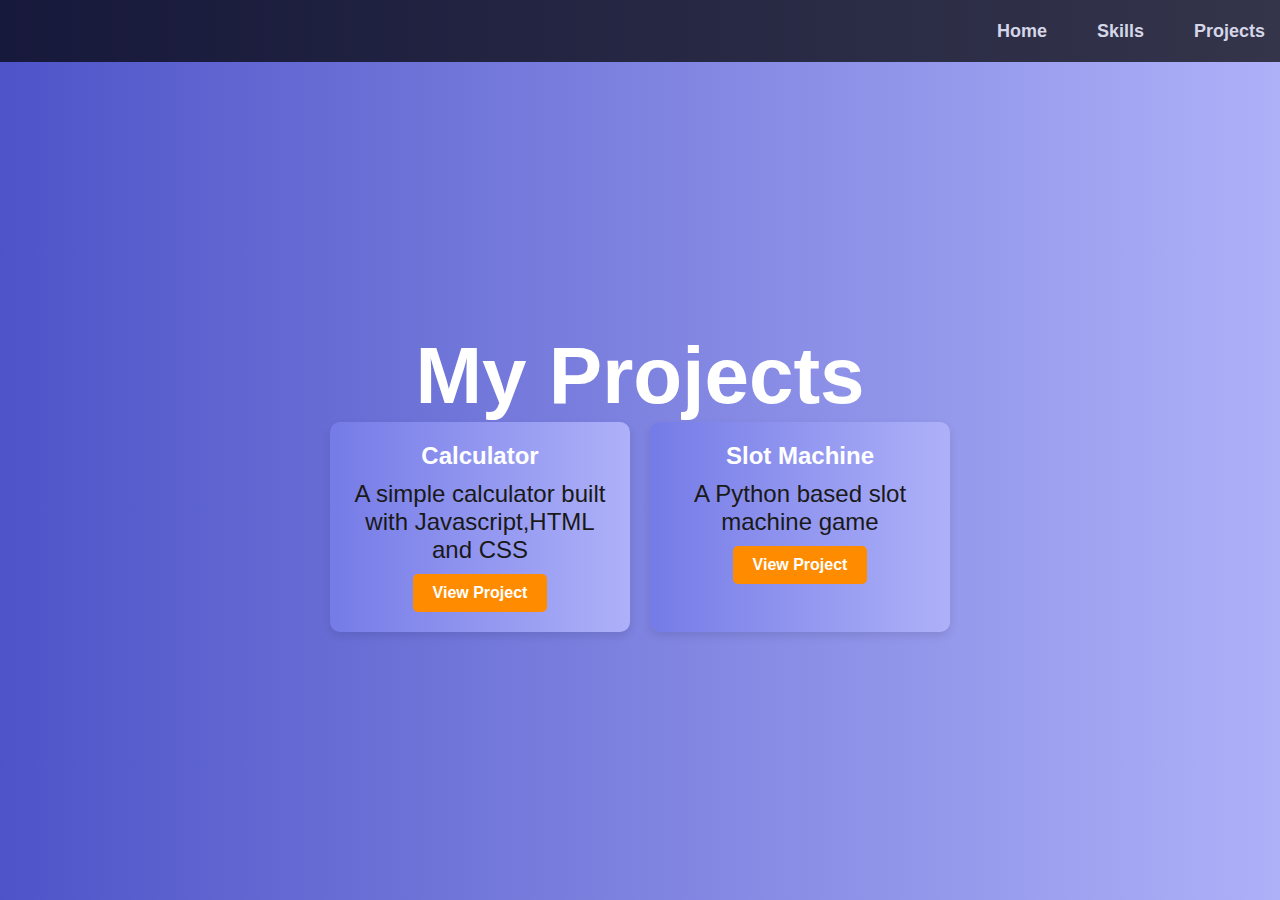
==== projects.html @ d9be4e6f "updated portfolio" ====
<!DOCTYPE html>
<html lang="en">
<head>
    <meta charset="UTF-8">
    <meta name="viewport" content="width=device-width, initial-scale=1.0">
    <title>Projects - Rehema's Portfolio</title>
    <link rel="stylesheet" href="styles.css">
</head>
<body>
    <header>
        <nav>
            <ul>
                <li><a href="index.html">Home</a></li>
                <li><a href="skills.html">Skills</a></li>
                <li><a href="projects.html">Projects</a></li>
            </ul>
        </nav>
    </header>
    <section class="hero">
        <h1>My Projects</h1>
        <div class ="project-boxes">
        <div class = "project-box">
            <h2>Calculator</h2>
            <p> A simple calculator built with Javascript,HTML and CSS</p>
            <a href="https://rem598.github.io/Calculator-Project-Javascript/" class = "button">View Project</a>
        </div>
        
        <div class = "project-box">
            <h2>Slot Machine</h2>
            <p> A Python based slot machine game</p>
            <a href="https://rem598.github.io/Slot_Machine/" class ="button">View Project</a>
        </div>
        </div>
    </section>       
    
</body>
</html>
---- styles.css ----
/* Reset some default styles */
* {
    margin: 0;
    padding: 0;
    box-sizing: border-box;
}

/* Gradient Background */
body {
    margin: 0;
    padding: 0;
    font-family: 'Arial', sans-serif;
    background: linear-gradient(to right, #4e54c8, #aeb1f8);
    color: white;
    height: 100vh;
    display: flex;
    flex-direction: column;
    align-items: center;
    justify-content: center;
    text-align: center;
}
/* Container for Text and Image */
.homepage-container {
    display: flex;
    justify-content: space-between;
    align-items: center;
    padding: 50px;
    max-width: 1200px;
    margin: 0 auto;
}
/* Text Section */
.text-section {
    flex: 1;
    max-width: 50%;
    color: #e6dede;
}

/* Image Section */
.image-section {
    flex: 1;
    max-width: 50%;
    text-align: right;
}

.image-section img {
    max-width: 100%;
    height: auto;
    border-radius: 10px;
    width: 500px;
    border-radius: 10px; /* Optional: Add rounded corners */
    margin-left: 20px; /* Optional: Add some space between text and image */
}


/* Text Section */
.text-section {
    flex: 1;
    max-width: 50%;
    color: white;
}

/* Image Section */
.image-section {
    flex: 1;
    max-width: 50%;
    text-align: right;
}

.image-section img {
    max-width: 100%;
    height: auto;
    border-radius: 10px;
}

/* Project Title */
.project-title {
    color: darkorange; /* Change to a color you prefer */
    font-weight: bold;
    margin-bottom: 5px;
}

/* Project Container */
.project {
    margin-bottom: 20px;
    text-align: left;
}

/* Button Style */
.button {
    display: inline-block;
    padding: 10px 20px;
    background-color: darkorange;
    color: white;
    text-decoration: none;
    border-radius: 5px;
    transition: background-color 0.3s ease;
    font-weight: bold;
}

.button:hover {
    background-color: #0056b3;
}

/* Alignment */
.project {
    max-width: 600px;
    margin-bottom: 20px;
    margin: 0 auto; /* Center the project container */
}

/* Homepage Paragraph */
h2 {
    color: white;
}

p {
    font-weight: normal; /* Reducing the boldness */
    color: #1a1919;
    font-size: 0.5em;
    margin: 10px 0;
}

header {
    width: 100%;
    background-color: rgba(0, 0, 0, 0.7);
    padding: 20px 0;
    top: 0;
    display: flex;
    justify-content: flex-end;
}

nav ul {
    list-style-type: none;
    display: flex;
    justify-content: center;
    margin: 0;
    padding: 0;
    gap: 20px;
}

nav ul li {
    margin: 0 15px;
}

nav ul li a {
    text-decoration: none;
    color: #d5d6e7;
    font-weight: bold;
    font-size: 18px;
}

.content {
    text-align: center;
    max-width: 800px;
}

h1 {
    font-size: 5em;
    margin: 0;
}

p {
    font-size: 1.5em;
    margin: 10px 0;
}

ul {
    list-style-type: none;
    padding: 0;
}

ul li {
    font-size: 1.2em;
    margin: 5px 0;
}
/* Ensure skills.html and projects.html share the same style */
section {
    display: flex;
    flex-direction: column;
    justify-content: center;
    align-items: center;
    height: 100vh;
}

.project-boxes {
    display: flex;
    gap: 20px; /* Space between boxes */
    flex-wrap: wrap; /* Wrap to next line if necessary */
    justify-content: center; /* Center the boxes */
}

.project-box {
    background:linear-gradient(to right, #757be7, #aeb1f8);
    padding: 20px;
    border-radius: 10px; /* Rounded corners */
    box-shadow: 0 4px 8px rgba(0, 0, 0, 0.1); /* Optional: Add shadow for depth */
    max-width: 300px; /* Maximum width of the box */
    text-align: center; /* Center text inside the box */
}

.project-box h3 {
    color: white; /* Different color for project title */
}

.view-project-btn {
    display: inline-block;
    margin-top: 10px;
    padding: 10px 20px;
    background-color: darkorange; /* Bold color for button */
    color: white;
    text-decoration: none;
    border-radius: 5px; /* Rounded corners for button */
}

.view-project-btn:hover {
    background-color: #0056b3; /* Darker shade on hover */
}

.skills-section {
    text-align: center;
    padding: 110px 0;
    margin-top: -50px;
}

.skills-container {
    display: flex;
    flex-wrap: wrap;
    justify-content: center;
    gap: 20px;
}

.skill-box {
    background-color:  #aeb1f8;
    padding: 15px 20px;
    border-radius: 8px;
    box-shadow: 0 4px 8px rgba(0, 0, 0, 0.1);
    font-size: 16px;
    color: #333;
    transition: transform 0.2s ease-in-out;
}

.skill-box:hover {
    transform: translateY(-5px);
}

/* Adjusting for smaller screens */
@media (max-width: 768px) {
    .skill-box {
        width: 100%;
        margin-bottom: 10px;
    }
}
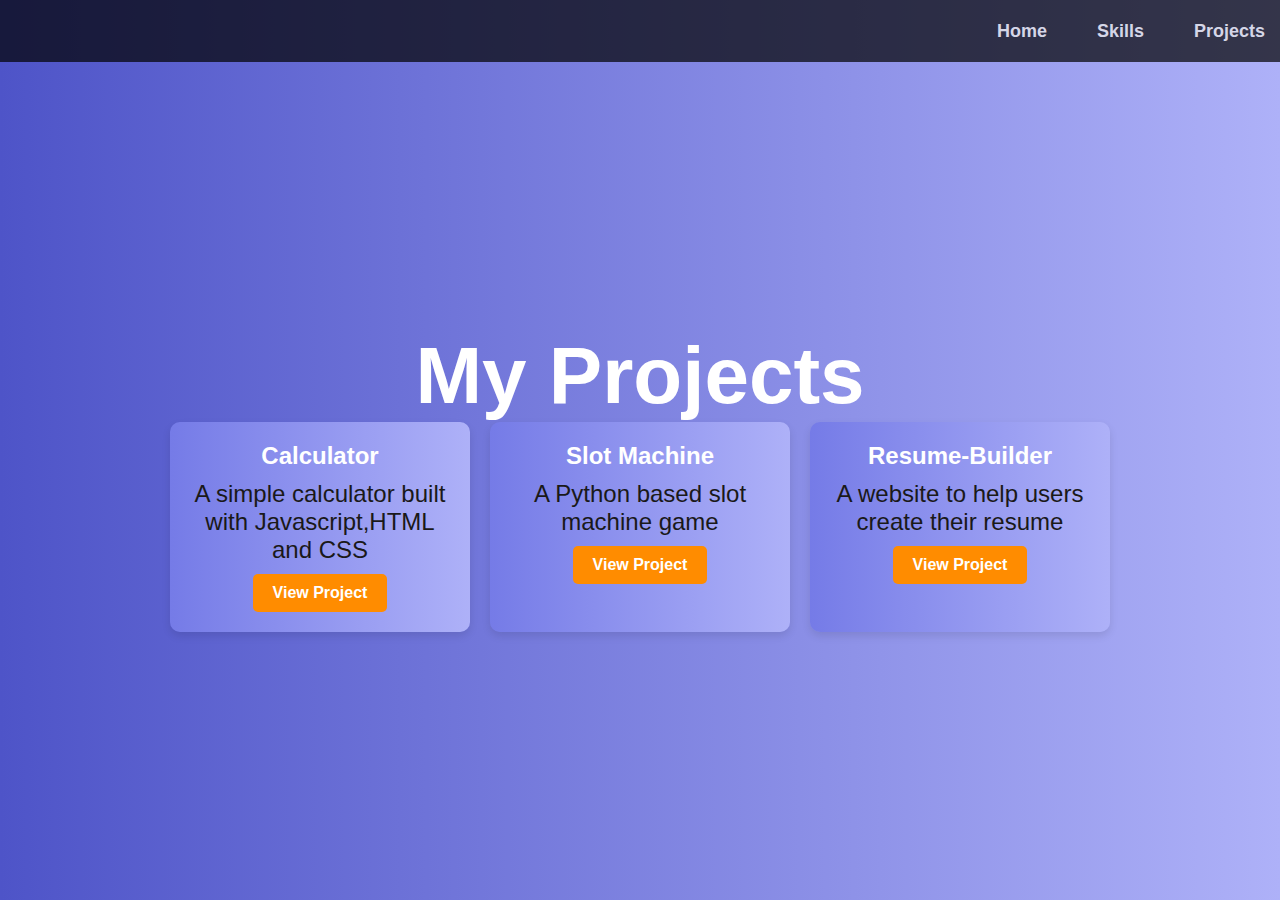
==== commit 22c3adf7: "updated" ====
--- a/projects.html
+++ b/projects.html
@@ -30,6 +30,13 @@
             <p> A Python based slot machine game</p>
             <a href="https://rem598.github.io/Slot_Machine/" class ="button">View Project</a>
         </div>
+
+        <div class = "project-box">
+            <h2>Resume-Builder</h2>
+            <p>A website to help users create their resume</p>
+            <a href="https://rem598.github.io/resume-builder/" class ="button">View Project</a>
+        </div>
+        
         </div>
     </section>       
     
--- a/styles.css
+++ b/styles.css
@@ -249,4 +249,4 @@
         width: 100%;
         margin-bottom: 10px;
     }
-}
+}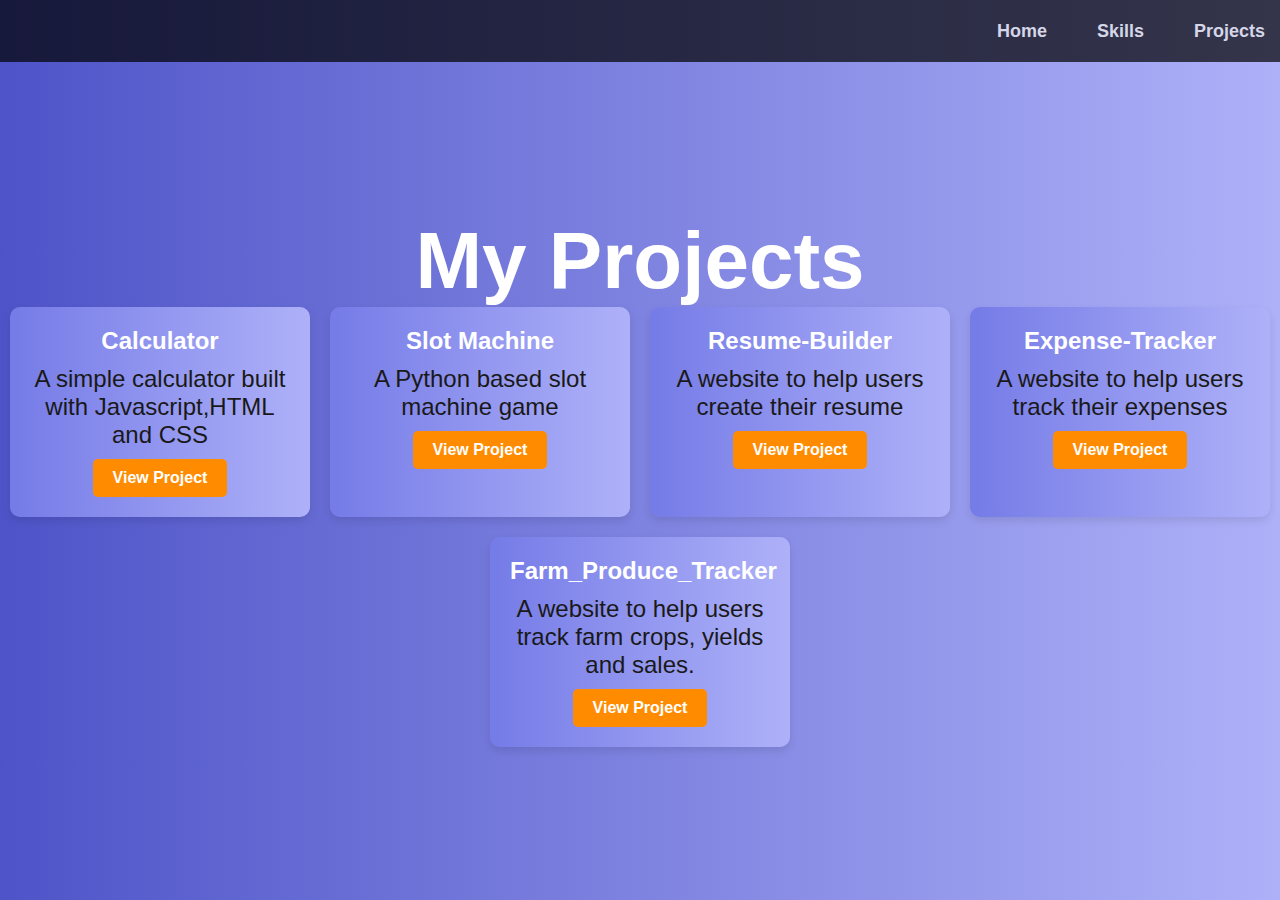
==== commit a864e471: "updated" ====
--- a/projects.html
+++ b/projects.html
@@ -28,7 +28,7 @@
         <div class = "project-box">
             <h2>Slot Machine</h2>
             <p> A Python based slot machine game</p>
-            <a href="https://rem598.github.io/Slot_Machine/" class ="button">View Project</a>
+            <a href="https://github.com/Rem598/Slot_Machine.git" class ="button">View Project</a>
         </div>
 
         <div class = "project-box">
@@ -36,6 +36,18 @@
             <p>A website to help users create their resume</p>
             <a href="https://rem598.github.io/resume-builder/" class ="button">View Project</a>
         </div>
+
+        <div class = "project-box">
+            <h2>Expense-Tracker</h2>
+            <p>A website to help users track their expenses</p>
+            <a href="https://github.com/Rem598/Expense-Tracker.git" class ="button">View Project</a>
+        </div>
+
+        <div class = "project-box">
+            <h2>Farm_Produce_Tracker</h2>
+            <p>A website to help users track farm crops, yields and sales.</p>
+            <a href="https://github.com/Rem598/Farm_Produce_Tracker.git" class ="button">View Project</a>
+        </div>
         
         </div>
     </section>       
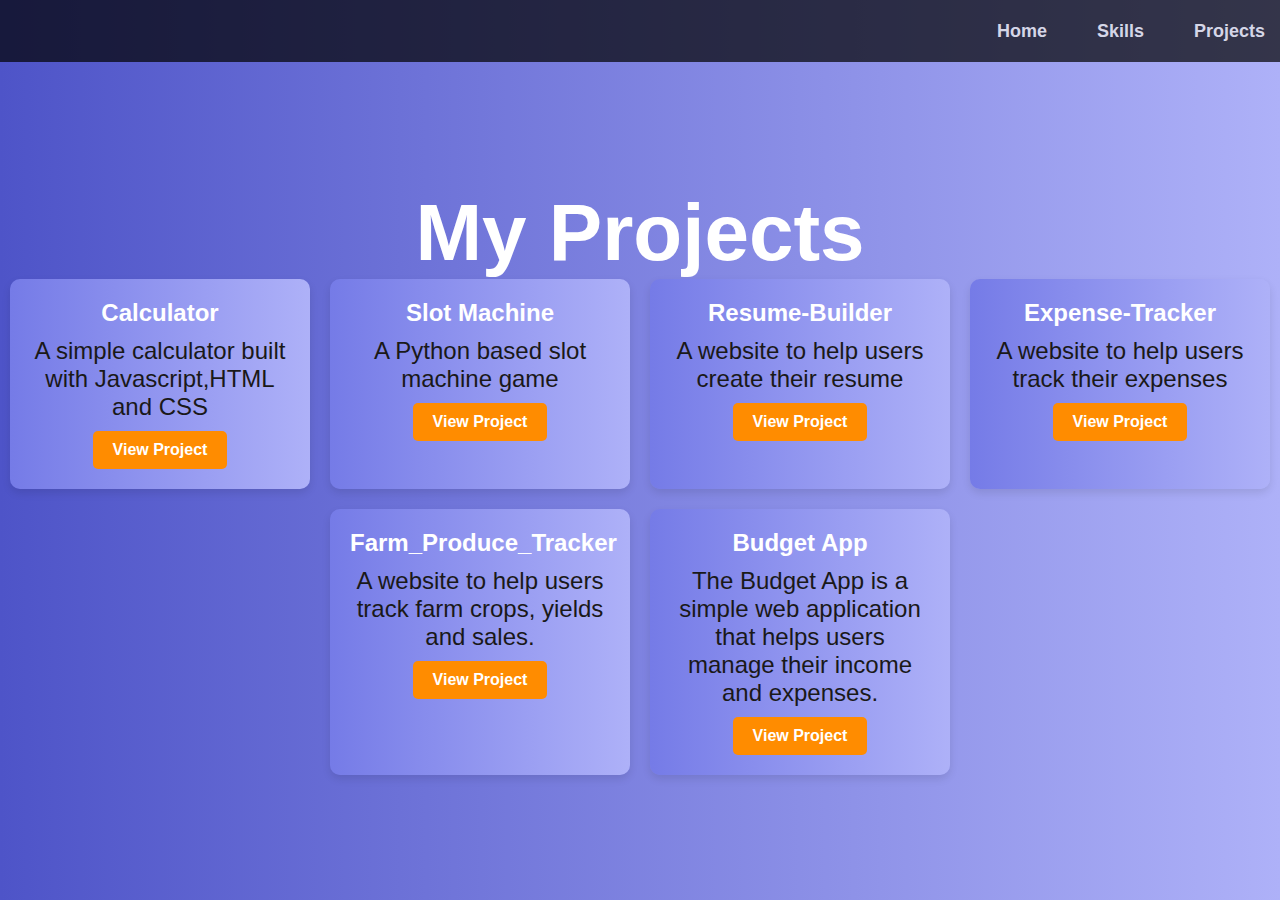
==== commit d9747966: "add budget app" ====
--- a/projects.html
+++ b/projects.html
@@ -48,6 +48,13 @@
             <p>A website to help users track farm crops, yields and sales.</p>
             <a href="https://github.com/Rem598/Farm_Produce_Tracker.git" class ="button">View Project</a>
         </div>
+
+        <div class = "project-box">
+            <h2>Budget App</h2>
+            <p> The Budget App is a simple web application that helps users manage their income and expenses.</p>
+            <a href="https://rem598.github.io/Budget-app/" class ="button">View Project</a>
+        </div>
+        
         
         </div>
     </section>       
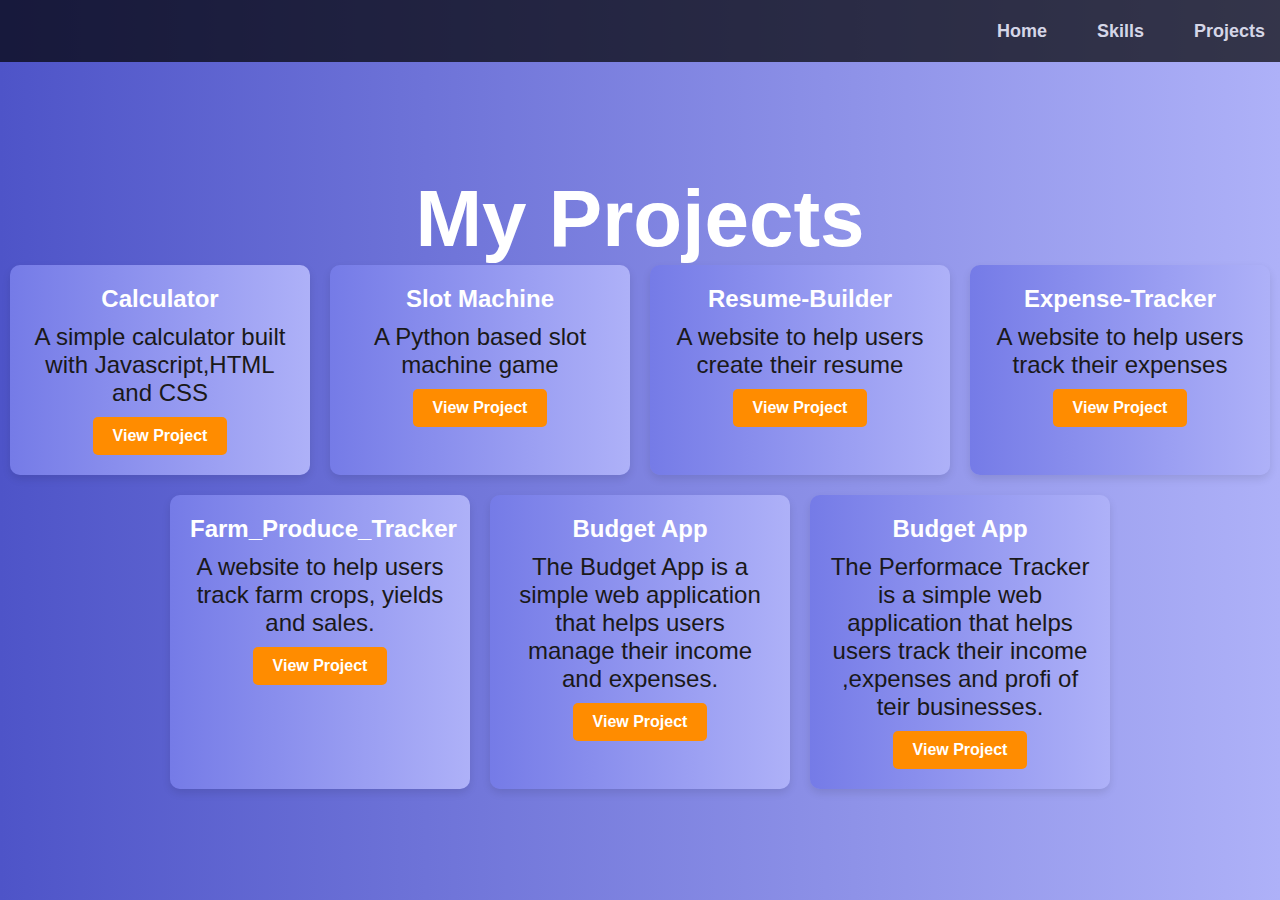
==== commit df8a4db0: "updated" ====
--- a/projects.html
+++ b/projects.html
@@ -54,6 +54,12 @@
             <p> The Budget App is a simple web application that helps users manage their income and expenses.</p>
             <a href="https://rem598.github.io/Budget-app/" class ="button">View Project</a>
         </div>
+
+        <div class = "project-box">
+            <h2>Budget App</h2>
+            <p> The Performace Tracker is a simple web application that helps users track their income ,expenses and profi of teir businesses.</p>
+            <a href="https://github.com/Rem598/Business_Performance_Tracker.git" class ="button">View Project</a>
+        </div>
         
         
         </div>
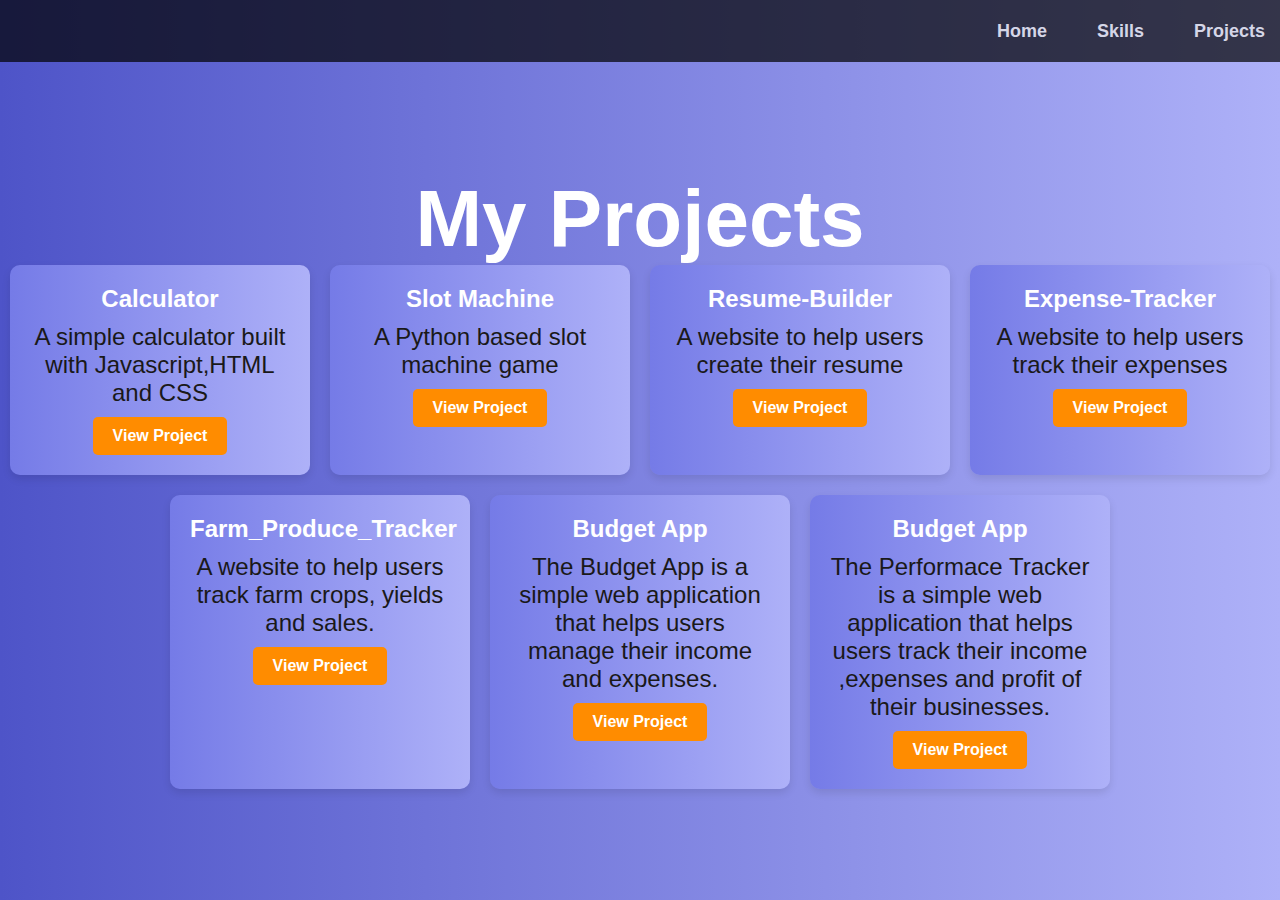
==== commit f008cf2c: "updated" ====
--- a/projects.html
+++ b/projects.html
@@ -57,7 +57,7 @@
 
         <div class = "project-box">
             <h2>Budget App</h2>
-            <p> The Performace Tracker is a simple web application that helps users track their income ,expenses and profi of teir businesses.</p>
+            <p> The Performace Tracker is a simple web application that helps users track their income ,expenses and profit of their businesses.</p>
             <a href="https://github.com/Rem598/Business_Performance_Tracker.git" class ="button">View Project</a>
         </div>
         
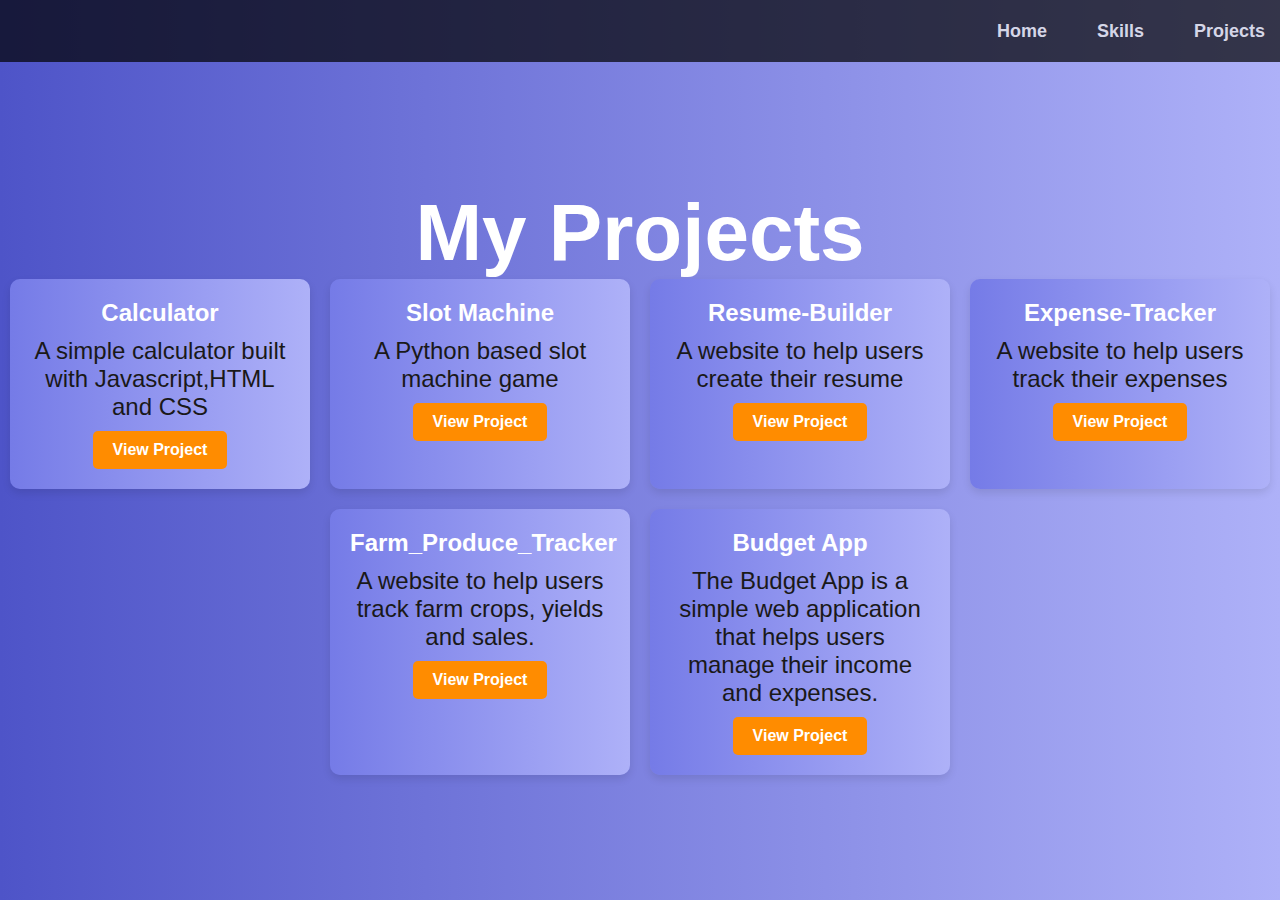
==== commit ffed1d9f: "updated" ====
--- a/projects.html
+++ b/projects.html
@@ -55,11 +55,7 @@
             <a href="https://rem598.github.io/Budget-app/" class ="button">View Project</a>
         </div>
 
-        <div class = "project-box">
-            <h2>Budget App</h2>
-            <p> The Performace Tracker is a simple web application that helps users track their income ,expenses and profit of their businesses.</p>
-            <a href="https://github.com/Rem598/Business_Performance_Tracker.git" class ="button">View Project</a>
-        </div>
+        
         
         
         </div>
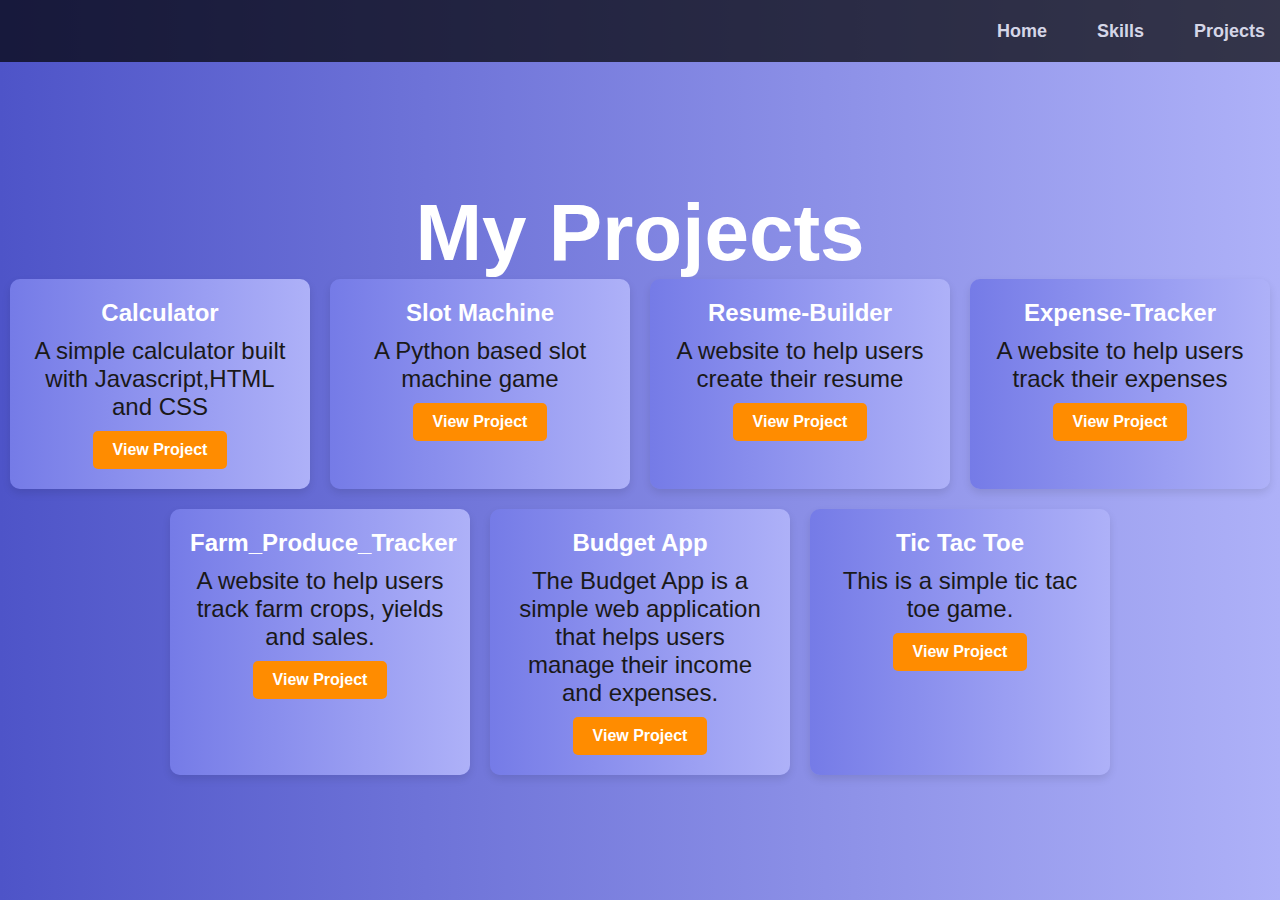
==== commit 5cb14f05: "update" ====
--- a/projects.html
+++ b/projects.html
@@ -55,6 +55,12 @@
             <a href="https://rem598.github.io/Budget-app/" class ="button">View Project</a>
         </div>
 
+        <div class = "project-box">
+            <h2>Tic Tac Toe</h2>
+            <p> This is a simple  tic tac toe game.</p>
+            <a href="https://rem598.github.io/tic-tac-toe/" class ="button">View Project</a>
+        </div>
+
         
         
         
